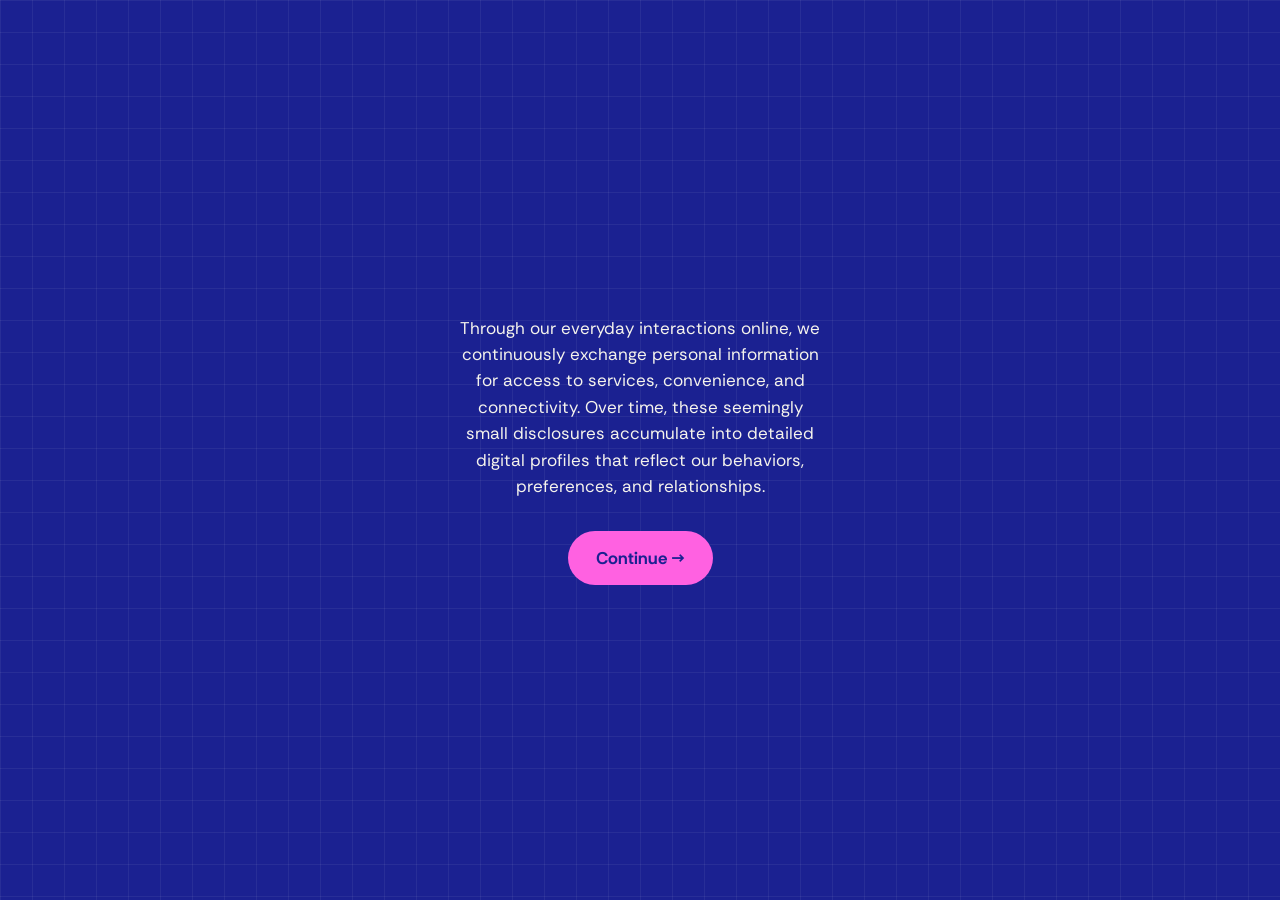
==== mobile.html @ e5feadec "Add mobile.html (portrait rebuild — S0/S1/S2 done) + auto-redirect from index for touch/narrow viewp" ====
<!DOCTYPE html>
<html lang="en">
<head>
  <meta charset="UTF-8" />
  <meta name="viewport" content="width=device-width, initial-scale=1.0, viewport-fit=cover, user-scalable=no" />
  <meta name="theme-color" content="#1b2191" />
  <title>AI Scams — Mobile</title>
  <link rel="preconnect" href="https://fonts.googleapis.com">
  <link rel="preconnect" href="https://fonts.gstatic.com" crossorigin>
  <link href="https://fonts.googleapis.com/css2?family=Rethink+Sans:ital,wght@0,400..800;1,400..800&display=swap" rel="stylesheet">
  <style>
    /* ═══════════════ RESET ═══════════════ */
    * { box-sizing: border-box; margin: 0; padding: 0; -webkit-tap-highlight-color: transparent; }
    html, body {
      width: 100%;
      height: 100%;
      overflow: hidden;
      overscroll-behavior: none;
      font-family: 'Rethink Sans', system-ui, -apple-system, sans-serif;
      background: #000;
      color: #fff;
      -webkit-font-smoothing: antialiased;
    }
    img { display: block; max-width: 100%; }
    button { font-family: inherit; cursor: pointer; border: none; background: none; color: inherit; }
    a { color: inherit; }

    /* ═══════════════ STAGE ═══════════════ */
    .stage {
      position: fixed;
      inset: 0;
      background: #1b2191;
      overflow: hidden;
    }

    /* Grid background pattern */
    .grid-bg {
      position: absolute;
      inset: 0;
      background-image:
        linear-gradient(rgba(255,255,255,0.06) 1px, transparent 1px),
        linear-gradient(90deg, rgba(255,255,255,0.06) 1px, transparent 1px);
      background-size: 32px 32px;
      pointer-events: none;
    }

    /* ═══════════════ SCREENS ═══════════════ */
    .screen {
      position: absolute;
      inset: 0;
      display: none;
      flex-direction: column;
      padding: max(env(safe-area-inset-top), 20px) 22px max(env(safe-area-inset-bottom), 20px);
      overflow-y: auto;
      overscroll-behavior: contain;
      animation: screenIn 0.45s cubic-bezier(0.22, 0.61, 0.36, 1);
    }
    .screen.active { display: flex; }
    @keyframes screenIn {
      from { opacity: 0; transform: translateY(12px); }
      to   { opacity: 1; transform: translateY(0); }
    }

    .screen::-webkit-scrollbar { display: none; }

    /* ═══════════════ SHARED ═══════════════ */
    .pill {
      display: inline-block;
      padding: 6px 14px;
      border-radius: 999px;
      background: #6767ae;
      color: #fff;
      font-size: 13px;
      font-weight: 500;
    }
    .step-label {
      font-style: italic;
      color: #FF61E1;
      font-size: 15px;
      font-weight: 500;
    }
    .step-title {
      font-style: italic;
      color: #FF61E1;
      font-size: 36px;
      font-weight: 700;
      line-height: 1.05;
      letter-spacing: -0.5px;
    }
    .continue-btn {
      display: inline-flex;
      align-items: center;
      justify-content: center;
      gap: 8px;
      padding: 16px 28px;
      border-radius: 999px;
      background: #FF61E1;
      color: #1b2191;
      font-size: 17px;
      font-weight: 700;
      transition: transform 0.15s ease, opacity 0.2s ease;
      min-height: 52px;
    }
    .continue-btn:active { transform: scale(0.97); }
    .continue-btn:disabled { opacity: 0.35; pointer-events: none; }

    .scroll-hint {
      position: absolute;
      bottom: max(env(safe-area-inset-bottom), 16px);
      left: 50%;
      transform: translateX(-50%);
      display: flex;
      flex-direction: column;
      align-items: center;
      gap: 6px;
      opacity: 0.6;
      pointer-events: none;
      font-size: 11px;
      color: #fff;
      letter-spacing: 0.5px;
    }
    .scroll-hint .chev {
      width: 16px; height: 16px;
      border-right: 2px solid #fff;
      border-bottom: 2px solid #fff;
      transform: rotate(45deg);
      animation: chevPulse 1.5s ease-in-out infinite;
    }
    @keyframes chevPulse {
      0%, 100% { transform: rotate(45deg) translate(-3px, -3px); opacity: 0.4; }
      50%      { transform: rotate(45deg) translate(3px, 3px);  opacity: 1; }
    }

    /* ═══════════════ SCREEN 0 — Intro ═══════════════ */
    #screen-0 { justify-content: center; align-items: center; text-align: center; gap: 32px; }
    .s0-text {
      font-size: 17px;
      line-height: 1.55;
      font-weight: 400;
      color: #f5f3ec;
      max-width: 360px;
    }

    /* ═══════════════ SCREEN 1 — Form ═══════════════ */
    #screen-1 {
      padding-top: max(env(safe-area-inset-top), 24px);
    }
    .s1-title {
      font-style: italic;
      color: #FF61E1;
      font-size: 26px;
      font-weight: 700;
      margin-bottom: 14px;
    }
    .s1-section { margin-bottom: 24px; }
    .bio-group { margin-bottom: 16px; }
    .bio-label {
      font-size: 13px;
      font-weight: 600;
      color: #efe8d4;
      margin-bottom: 8px;
      letter-spacing: 0.3px;
    }
    .chips {
      display: flex;
      flex-wrap: wrap;
      gap: 8px;
    }
    .chip {
      padding: 9px 14px;
      border-radius: 999px;
      background: rgba(255,255,255,0.08);
      color: #fff;
      font-size: 13px;
      font-weight: 500;
      border: 1px solid rgba(255,255,255,0.18);
      transition: all 0.18s ease;
      min-height: 38px;
    }
    .chip:active { transform: scale(0.95); }
    .chip.selected {
      background: #FF61E1;
      color: #1b2191;
      border-color: #FF61E1;
      font-weight: 700;
    }
    #s1-continue-wrap {
      position: sticky;
      bottom: 0;
      padding: 16px 0 max(env(safe-area-inset-bottom), 12px);
      background: linear-gradient(180deg, transparent, #1b2191 30%);
      margin-top: 12px;
      display: flex;
      justify-content: center;
    }

    /* ═══════════════ SCREEN 2 — PWNED ═══════════════ */
    #screen-2 {
      justify-content: center;
      align-items: center;
      text-align: center;
      gap: 24px;
    }
    #screen-2.active { animation: screenIn 0.45s cubic-bezier(0.22,0.61,0.36,1), s2Shake 0.6s ease-out 0.3s; }
    @keyframes s2Shake {
      0%, 100% { transform: translateX(0); }
      20% { transform: translateX(-6px); }
      40% { transform: translateX(6px); }
      60% { transform: translateX(-3px); }
      80% { transform: translateX(3px); }
    }
    .s2-emoji-bg {
      position: absolute;
      inset: 0;
      pointer-events: none;
    }
    .s2-emoji-bg span {
      position: absolute;
      font-size: 28px;
      opacity: 0.55;
      filter: blur(0.5px);
    }
    .s2-emoji-bg span:nth-child(1) { top: 8%;  left: 12%; transform: rotate(-15deg); }
    .s2-emoji-bg span:nth-child(2) { top: 18%; right: 14%; transform: rotate(12deg); font-size: 22px; }
    .s2-emoji-bg span:nth-child(3) { top: 38%; left: 6%;  transform: rotate(5deg);   font-size: 24px; }
    .s2-emoji-bg span:nth-child(4) { top: 62%; right: 8%; transform: rotate(-8deg);  font-size: 30px; }
    .s2-emoji-bg span:nth-child(5) { bottom: 18%; left: 16%; transform: rotate(18deg); font-size: 22px; }
    .s2-emoji-bg span:nth-child(6) { bottom: 26%; right: 18%; transform: rotate(-22deg); }
    .s2-devil-big {
      font-size: 140px;
      line-height: 1;
      animation: devilFloat 3s ease-in-out infinite;
    }
    @keyframes devilFloat {
      0%, 100% { transform: translateY(0) rotate(-3deg); }
      50%      { transform: translateY(-8px) rotate(3deg); }
    }
    .s2-pwned-text {
      font-size: 40px;
      font-weight: 800;
      font-style: italic;
      line-height: 1.05;
      letter-spacing: -1px;
    }
    .s2-pwned-text .pwned-pink { color: #FF61E1; display: block; font-size: 56px; }
    .s2-link {
      font-size: 14px;
      color: #efe8d4;
      text-decoration: underline;
      opacity: 0.85;
    }

    /* ═══════════════ Rotation hint (landscape lock-out) ═══════════════ */
    .rotate-hint {
      position: fixed;
      inset: 0;
      background: #1b2191;
      display: none;
      flex-direction: column;
      align-items: center;
      justify-content: center;
      text-align: center;
      padding: 24px;
      gap: 18px;
      z-index: 9999;
    }
    .rotate-hint p { font-size: 16px; color: #efe8d4; max-width: 280px; line-height: 1.4; }
    .rotate-hint .icon { font-size: 56px; animation: rotateSpin 2s ease-in-out infinite; }
    @keyframes rotateSpin {
      0%, 100% { transform: rotate(-90deg); }
      50%      { transform: rotate(0deg); }
    }
    @media (orientation: landscape) and (max-height: 500px) {
      .rotate-hint { display: flex; }
    }
  </style>
</head>
<body>

  <div class="stage">
    <div class="grid-bg"></div>

    <!-- ═══════════════ SCREEN 0 — Intro ═══════════════ -->
    <section class="screen active" id="screen-0">
      <p class="s0-text">
        Through our everyday interactions online, we continuously exchange personal information for access to services, convenience, and connectivity. Over time, these seemingly small disclosures accumulate into detailed digital profiles that reflect our behaviors, preferences, and relationships.
      </p>
      <button class="continue-btn" id="s0-continue">Continue →</button>
    </section>

    <!-- ═══════════════ SCREEN 1 — Form ═══════════════ -->
    <section class="screen" id="screen-1">
      <p class="s1-title">Who are you?</p>

      <div class="s1-section">
        <div class="bio-group" data-group="age">
          <p class="bio-label">Age</p>
          <div class="chips">
            <button class="chip" data-value="<18">&lt;18</button>
            <button class="chip" data-value="18-24">18-24</button>
            <button class="chip" data-value="25-34">25-34</button>
            <button class="chip" data-value="35-44">35-44</button>
            <button class="chip" data-value="45-54">45-54</button>
            <button class="chip" data-value="55-64">55-64</button>
            <button class="chip" data-value=">65">&gt;65</button>
          </div>
        </div>

        <div class="bio-group" data-group="sex">
          <p class="bio-label">Sex</p>
          <div class="chips">
            <button class="chip" data-value="male">Male</button>
            <button class="chip" data-value="female">Female</button>
            <button class="chip" data-value="non-binary">Non-binary</button>
          </div>
        </div>

        <div class="bio-group" data-group="occupation">
          <p class="bio-label">Occupation</p>
          <div class="chips">
            <button class="chip" data-value="student">Student</button>
            <button class="chip" data-value="salaried">Salaried</button>
            <button class="chip" data-value="un-employed">Un-employed</button>
            <button class="chip" data-value="self-employed">Self-employed</button>
          </div>
        </div>
      </div>

      <div class="s1-section">
        <p class="s1-title" style="font-size:22px;margin-bottom:10px;">Do you have?</p>
        <div class="chips" data-group="have">
          <button class="chip" data-value="mobile-number">Mobile number</button>
          <button class="chip" data-value="bank-account">Bank account</button>
          <button class="chip" data-value="pan-number">PAN number</button>
          <button class="chip" data-value="aadhar-number">Aadhar number</button>
          <button class="chip" data-value="passport">Passport</button>
          <button class="chip" data-value="demat-account">Demat account</button>
          <button class="chip" data-value="instagram">Instagram</button>
          <button class="chip" data-value="facebook">Facebook</button>
          <button class="chip" data-value="whatsapp">Whatsapp</button>
          <button class="chip" data-value="gmail">Gmail</button>
          <button class="chip" data-value="telegram">Telegram</button>
        </div>
      </div>

      <div id="s1-continue-wrap">
        <button class="continue-btn" id="s1-continue" disabled>Continue →</button>
      </div>
    </section>

    <!-- ═══════════════ SCREEN 2 — PWNED ═══════════════ -->
    <section class="screen" id="screen-2">
      <div class="s2-emoji-bg">
        <span>😈</span><span>😈</span><span>😈</span>
        <span>😈</span><span>😈</span><span>😈</span>
      </div>
      <div class="s2-devil-big">😈</div>
      <p class="s2-pwned-text">
        You&rsquo;ve been
        <span class="pwned-pink">PWNED!!</span>
      </p>
      <a class="s2-link" href="https://haveibeenpwned.com" target="_blank" rel="noopener">haveibeenpwned.com</a>
      <div class="scroll-hint">
        <span>swipe up to continue</span>
        <div class="chev"></div>
      </div>
    </section>

    <!-- More screens (3..15) — to be built next iteration -->
    <section class="screen" id="screen-placeholder">
      <div style="margin:auto;text-align:center;padding:40px;">
        <p class="step-label">Coming soon</p>
        <h2 class="step-title" style="margin-top:8px;">More screens<br>under construction</h2>
        <p style="margin-top:18px;font-size:14px;opacity:0.7;">Screens 3–15 will be redesigned for portrait mobile in the next iteration.</p>
      </div>
    </section>

  </div>

  <!-- Landscape rotation hint (small phones held sideways) -->
  <div class="rotate-hint">
    <div class="icon">📱</div>
    <p>Please rotate your phone to portrait for the best experience.</p>
  </div>

  <script>
    /* ═══════════════ STATE ═══════════════ */
    const state = {
      age: null,
      sex: null,
      occupation: null,
      have: new Set(),
    };

    const SCREEN_IDS = ['screen-0', 'screen-1', 'screen-2', 'screen-placeholder'];
    let currentScreenIdx = 0;

    function showScreen(idx) {
      if (idx < 0 || idx >= SCREEN_IDS.length) return;
      const cur = document.querySelector('.screen.active');
      if (cur) cur.classList.remove('active');
      const next = document.querySelector('#' + SCREEN_IDS[idx]);
      if (next) next.classList.add('active');
      currentScreenIdx = idx;
      window.scrollTo(0, 0);
    }

    function jumpForward()  { showScreen(currentScreenIdx + 1); }
    function jumpBackward() { showScreen(currentScreenIdx - 1); }

    /* ═══════════════ S0 → S1 ═══════════════ */
    document.querySelector('#s0-continue').addEventListener('click', () => showScreen(1));

    /* ═══════════════ S1 form — chips & continue ═══════════════ */
    const s1 = document.querySelector('#screen-1');
    const s1Continue = document.querySelector('#s1-continue');

    s1.querySelectorAll('.bio-group').forEach(group => {
      const groupName = group.dataset.group;
      group.querySelectorAll('.chip').forEach(chip => {
        chip.addEventListener('click', () => {
          group.querySelectorAll('.chip').forEach(c => c.classList.remove('selected'));
          chip.classList.add('selected');
          state[groupName] = chip.dataset.value;
          refreshS1Continue();
        });
      });
    });

    s1.querySelector('[data-group="have"]').querySelectorAll('.chip').forEach(chip => {
      chip.addEventListener('click', () => {
        const val = chip.dataset.value;
        if (state.have.has(val)) { state.have.delete(val); chip.classList.remove('selected'); }
        else { state.have.add(val); chip.classList.add('selected'); }
        refreshS1Continue();
      });
    });

    function refreshS1Continue() {
      const ok = state.age && state.sex && state.occupation && state.have.size > 0;
      s1Continue.disabled = !ok;
    }

    s1Continue.addEventListener('click', () => {
      if (s1Continue.disabled) return;
      showScreen(2);
    });

    /* ═══════════════ SCROLL / SWIPE navigation (S2 onward) ═══════════════ */
    let lastAdvance = 0;
    function tryAdvance(direction) {
      const now = Date.now();
      if (now - lastAdvance < 700) return;
      // Don't hijack S0 (button-driven) or S1 (form-driven, may need scroll-within)
      if (currentScreenIdx <= 1) return;
      lastAdvance = now;
      if (direction > 0) jumpForward();
      else if (direction < 0 && currentScreenIdx >= 3) jumpBackward();
    }

    // Wheel (for desktop testing)
    window.addEventListener('wheel', (e) => {
      if (Math.abs(e.deltaY) < 4) return;
      tryAdvance(e.deltaY > 0 ? 1 : -1);
    }, { passive: true });

    // Touch swipe
    let touchStartY = null;
    window.addEventListener('touchstart', (e) => {
      if (e.touches.length !== 1) return;
      touchStartY = e.touches[0].clientY;
    }, { passive: true });
    window.addEventListener('touchend', (e) => {
      if (touchStartY === null) return;
      const endY = (e.changedTouches[0] || {}).clientY;
      if (endY === undefined) return;
      const dy = touchStartY - endY;
      touchStartY = null;
      if (Math.abs(dy) < 40) return;            // ignore taps / tiny drags
      tryAdvance(dy > 0 ? 1 : -1);
    }, { passive: true });

    /* ═══════════════ Refresh-friendly safeguards ═══════════════ */
    // Block iOS rubber-band scroll on the body (per-screen overflow handles content scroll)
    document.body.addEventListener('touchmove', (e) => {
      const target = e.target.closest('.screen');
      if (!target) e.preventDefault();
    }, { passive: false });
  </script>
</body>
</html>
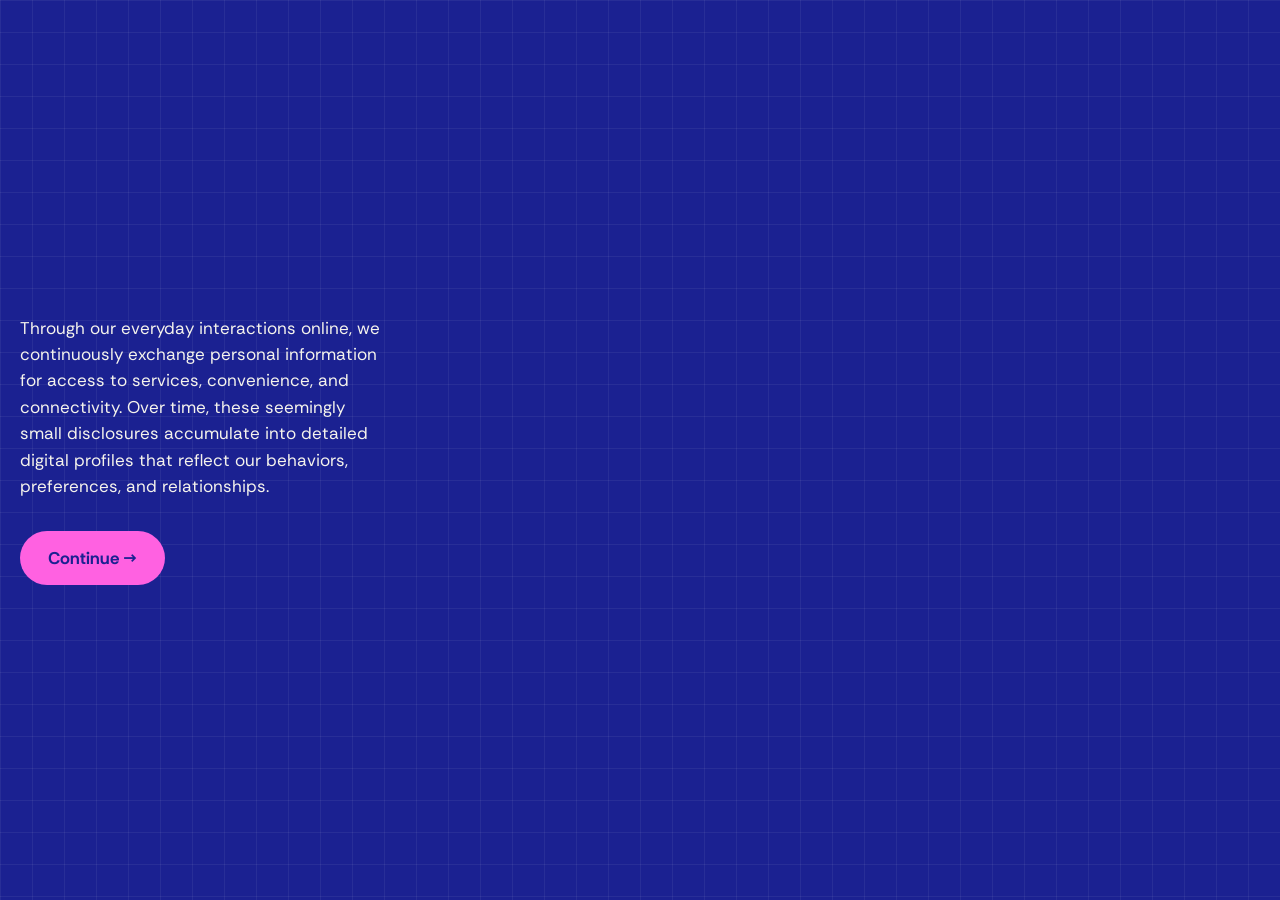
==== commit 7bf42900: "Mobile: left-align S0 intro; match desktop colors (green pills, magenta step titles, beige tactic pi" ====
--- a/mobile.html
+++ b/mobile.html
@@ -132,14 +132,16 @@
     }
 
     /* ═══════════════ SCREEN 0 — Intro ═══════════════ */
-    #screen-0 { justify-content: center; align-items: center; text-align: center; gap: 32px; }
+    #screen-0 { justify-content: center; align-items: flex-start; text-align: left; gap: 32px; padding-left: 20px; padding-right: 20px; }
     .s0-text {
       font-size: 17px;
       line-height: 1.55;
       font-weight: 400;
       color: #f5f3ec;
       max-width: 360px;
-    }
+      text-align: left;
+    }
+    #screen-0 .continue-btn { align-self: flex-start; }
 
     /* ═══════════════ SCREEN 1 — Form ═══════════════ */
     #screen-1 {
@@ -249,6 +251,125 @@
       text-decoration: underline;
       opacity: 0.85;
     }
+
+    /* ═══════════════ Shared step header (desktop magenta) ═══════════════ */
+    .step-head { display:flex; flex-direction:column; gap:4px; margin-bottom:14px; }
+    .step-head .step-num { font-size:18px; color:#fff; font-weight:400; }
+    .step-head .step-name { font-size:36px; font-style:italic; color:#d91cff; font-weight:600; letter-spacing:-0.5px; line-height:1.05; }
+
+    /* AI factor pills row — desktop palette */
+    .factor-pills { display:flex; flex-wrap:wrap; gap:6px; margin-bottom:6px; align-items:center; }
+    .factor-pills .pill {
+      background: rgba(237, 227, 226, 0.36);
+      color:#211d07;
+      font-size:12px; font-weight:400;
+      padding:5px 12px; border-radius:36px;
+    }
+    .factor-pills .pill.active { background:#7bf12c; color:#211d07; font-weight:500; }
+    .factor-pills .caption { width:100%; font-size:11px; color:rgba(255,255,255,0.4); margin-top:4px; }
+
+    .info-card {
+      background:#efe8d4; color:#1b2191; border-radius:14px;
+      padding:16px 18px; font-size:13px; line-height:1.45;
+    }
+    .info-card.dark { background:#2a319f; color:#efe8d4; }
+    .info-card p + p { margin-top:8px; }
+    .info-card strong { color:#1b2191; font-weight:700; }
+    .info-card.dark strong { color:#FF61E1; }
+    .info-card ul { padding-left:18px; margin-top:6px; }
+    .info-card ul li { margin-bottom:4px; }
+
+    /* ═══════════════ SCREEN 3 — Data Harvesting ═══════════════ */
+    #screen-3 { gap:14px; padding-top:24px; padding-bottom:80px; }
+    .s3-hero {
+      align-self:center; width:120px; height:120px;
+      filter: drop-shadow(0 12px 24px rgba(0,0,0,0.3));
+      animation: floatY 3.5s ease-in-out infinite;
+    }
+    .s3-hero img { width:100%; height:100%; object-fit:contain; }
+    @keyframes floatY { 0%,100%{transform:translateY(0)} 50%{transform:translateY(-10px)} }
+    .s3-crawlers { display:flex; justify-content:space-around; margin-top:-8px; }
+    .s3-crawlers img { width:26px; height:26px; object-fit:contain; opacity:0.85; animation: crawl 2.5s ease-in-out infinite, virusWobble 0.5s ease-in-out infinite; }
+    .s3-crawlers img:nth-child(2) { animation-delay: 0.4s, 0.1s; }
+    .s3-crawlers img:nth-child(3) { animation-delay: 0.8s, 0.2s; }
+    .s3-crawlers img:nth-child(4) { animation-delay: 1.2s, 0.3s; }
+    .s3-crawlers img:nth-child(5) { animation-delay: 1.6s, 0.4s; }
+    @keyframes crawl { 0%,100%{transform:translateX(0)} 50%{transform:translateX(8px)} }
+    @keyframes virusWobble { 0%,100%{filter:hue-rotate(0)} 50%{filter:hue-rotate(15deg)} }
+
+    /* ═══════════════ SCREEN 4 — Profile Card ═══════════════ */
+    #screen-4 { justify-content:center; align-items:center; gap:14px; padding-top:40px; padding-bottom:80px; position:relative; }
+    .s4-id-bg {
+      position:absolute; top:50px; right:0;
+      width:140px; height:140px; opacity:0.6; transform:rotate(15deg);
+      pointer-events:none; z-index:0;
+    }
+    .s4-id-bg img { width:100%; height:100%; object-fit:contain; }
+    .s4-card {
+      width:100%; max-width:340px;
+      background:#efe8d4; color:#1b2191;
+      border-radius:18px; padding:22px 20px;
+      box-shadow: 0 12px 32px rgba(0,0,0,0.35);
+      display:flex; flex-direction:column; gap:12px;
+      z-index:1;
+    }
+    .s4-avatar {
+      width:96px; height:96px; border-radius:50%;
+      background:#FF61E1; align-self:center;
+      display:flex; align-items:center; justify-content:center;
+      overflow:hidden;
+    }
+    .s4-avatar img { width:100%; height:100%; object-fit:cover; }
+    .s4-name { font-size:24px; font-weight:800; text-align:center; }
+    .s4-details {
+      display:flex; flex-wrap:wrap; gap:6px; justify-content:center;
+    }
+    .s4-details span {
+      background:#1b2191; color:#efe8d4;
+      padding:4px 10px; border-radius:999px;
+      font-size:11px; font-weight:500;
+    }
+    .s4-ids { display:flex; flex-direction:column; gap:4px; font-size:12px; padding-top:8px; border-top:1px dashed rgba(27,33,145,0.25); }
+    .s4-ids span { display:block; }
+    .s4-bio {
+      font-size:12px; line-height:1.45; opacity:0.85;
+      padding-top:8px; border-top:1px dashed rgba(27,33,145,0.25);
+    }
+
+    /* ═══════════════ SCREEN 5 — Synthesis (4 tactics) ═══════════════ */
+    #screen-5 { gap:14px; padding-top:24px; padding-bottom:80px; }
+    .s5-scammer {
+      align-self:center; width:130px; height:130px;
+      filter: drop-shadow(0 8px 18px rgba(255,97,225,0.35));
+      animation: floatY 3.5s ease-in-out infinite;
+    }
+    .s5-scammer img { width:100%; height:100%; object-fit:contain; }
+    .s5-tactics { display:flex; flex-direction:column; gap:14px; }
+    .s5-tactic { display:flex; flex-direction:column; gap:6px; }
+    .s5-tactic-pill {
+      align-self:flex-start;
+      background:#ede3e2; color:#211d07;
+      font-size:13px; font-weight:400;
+      padding:6px 14px; border-radius:51px;
+    }
+    .s5-tactic-text { font-size:13px; line-height:1.45; color:#fff; padding-left:4px; }
+    .s5-tactic-text p + p { margin-top:4px; opacity:0.8; }
+    .s5-victim-mini {
+      margin-top:8px;
+      background:#efe8d4; color:#1b2191;
+      border-radius:12px; padding:10px 12px;
+      display:flex; align-items:center; gap:10px;
+    }
+    .s5-mini-avatar {
+      width:40px; height:40px; border-radius:50%;
+      background:#FF61E1; display:flex; align-items:center; justify-content:center;
+      overflow:hidden; flex-shrink:0;
+    }
+    .s5-mini-avatar img { width:100%; height:100%; object-fit:cover; }
+    .s5-mini-info { flex:1; min-width:0; }
+    .s5-mini-name { font-size:13px; font-weight:700; }
+    .s5-mini-meta { font-size:10px; opacity:0.7; }
+    .s5-victim-label-mini { font-size:10px; opacity:0.6; letter-spacing:1px; text-transform:uppercase; margin-bottom:-4px; }
 
     /* ═══════════════ Rotation hint (landscape lock-out) ═══════════════ */
     .rotate-hint {
@@ -366,7 +487,131 @@
       </div>
     </section>
 
-    <!-- More screens (3..15) — to be built next iteration -->
+    <!-- ═══════════════ SCREEN 3 — Data Harvesting ═══════════════ -->
+    <section class="screen" id="screen-3">
+      <div class="factor-pills">
+        <span class="pill active">Scalability</span>
+        <span class="pill">Believability</span>
+        <span class="pill">Personalization</span>
+        <span class="caption">Factors amplified by AI.</span>
+      </div>
+
+      <div class="step-head">
+        <span class="step-num">Step 1.</span>
+        <span class="step-name">Data Harvesting</span>
+      </div>
+
+      <div class="s3-hero"><img src="assets/robot-cool.png" alt=""></div>
+      <div class="s3-crawlers">
+        <img src="assets/alien-monster.png" alt="">
+        <img src="assets/alien-monster.png" alt="">
+        <img src="assets/alien-monster.png" alt="">
+        <img src="assets/alien-monster.png" alt="">
+        <img src="assets/alien-monster.png" alt="">
+      </div>
+
+      <div class="info-card">
+        <p><strong>Goal:</strong> Gather raw material to make the scam believable.</p>
+        <p>Scammers collect:</p>
+        <ul>
+          <li>Voice clips (social media videos, WhatsApp audios)</li>
+          <li>Photos/videos (Instagram, LinkedIn, Facebook)</li>
+          <li>Personal info (job, family, phone number)</li>
+          <li>Leaked data (emails, passwords, bank info)</li>
+          <li>Organizational details (who reports to whom)</li>
+        </ul>
+      </div>
+
+      <div class="info-card dark">
+        <p><strong>AI's role:</strong> Helps scrape, organize, and profile victims fast. Even tiny data points become powerful when AI stitches them together.</p>
+        <p>Without data, there is no personalization. Without personalization, AI scams lose power.</p>
+      </div>
+
+      <div class="scroll-hint">
+        <span>swipe up to continue</span>
+        <div class="chev"></div>
+      </div>
+    </section>
+
+    <!-- ═══════════════ SCREEN 4 — Profile Card ═══════════════ -->
+    <section class="screen" id="screen-4">
+      <div class="s4-id-bg"><img src="assets/id-card.png" alt=""></div>
+      <div class="s4-card">
+        <div class="s4-avatar" id="s4-avatar"><img src="assets/man-red-hair.png" alt="" id="s4-avatar-img"></div>
+        <p class="s4-name" id="s4-name">—</p>
+        <div class="s4-details" id="s4-details"></div>
+        <div class="s4-ids" id="s4-ids"></div>
+        <p class="s4-bio" id="s4-bio">—</p>
+      </div>
+      <div class="scroll-hint">
+        <span>swipe up to continue</span>
+        <div class="chev"></div>
+      </div>
+    </section>
+
+    <!-- ═══════════════ SCREEN 5 — Synthesis ═══════════════ -->
+    <section class="screen" id="screen-5">
+      <div class="factor-pills">
+        <span class="pill">Scalability</span>
+        <span class="pill active">Believability</span>
+        <span class="pill active">Personalization</span>
+        <span class="caption">Factors amplified by AI.</span>
+      </div>
+
+      <div class="step-head">
+        <span class="step-num">Step 2.</span>
+        <span class="step-name">Synthesis</span>
+      </div>
+
+      <div class="s5-scammer"><img src="assets/scammer.png" alt=""></div>
+
+      <div class="s5-tactics">
+        <div class="s5-tactic">
+          <div class="s5-tactic-pill">Authority Fabrication</div>
+          <div class="s5-tactic-text">
+            <p>Scammer claims institutional power.</p>
+            <p>Examples: police, bank official, tax officer, courier, telecom, HR.</p>
+          </div>
+        </div>
+        <div class="s5-tactic">
+          <div class="s5-tactic-pill">Distress Manipulation</div>
+          <div class="s5-tactic-text">
+            <p>Scammer performs vulnerability to trigger rescue instinct.</p>
+            <p>Examples: stranded traveler, medical emergency plea, charity fraud.</p>
+          </div>
+        </div>
+        <div class="s5-tactic">
+          <div class="s5-tactic-pill">Affinity Exploitation</div>
+          <div class="s5-tactic-text">
+            <p>Scammer builds perceived similarity or attraction.</p>
+            <p>Examples: romance scams, "insider" investment groups, shared community, alumni networks.</p>
+          </div>
+        </div>
+        <div class="s5-tactic">
+          <div class="s5-tactic-pill">Identity Hijacking</div>
+          <div class="s5-tactic-text">
+            <p>Scammer impersonates someone already trusted.</p>
+            <p>Examples: brother in emergency, CEO asking for transfer, friend requesting OTP.</p>
+          </div>
+        </div>
+      </div>
+
+      <p class="s5-victim-label-mini">Victim</p>
+      <div class="s5-victim-mini" id="s5-victim-mini">
+        <div class="s5-mini-avatar" id="s5-mini-avatar"><img src="assets/man-red-hair.png" alt="" id="s5-mini-avatar-img"></div>
+        <div class="s5-mini-info">
+          <div class="s5-mini-name" id="s5-mini-name">—</div>
+          <div class="s5-mini-meta" id="s5-mini-meta">—</div>
+        </div>
+      </div>
+
+      <div class="scroll-hint">
+        <span>swipe up to continue</span>
+        <div class="chev"></div>
+      </div>
+    </section>
+
+    <!-- More screens (6..15) — to be built next iteration -->
     <section class="screen" id="screen-placeholder">
       <div style="margin:auto;text-align:center;padding:40px;">
         <p class="step-label">Coming soon</p>
@@ -392,7 +637,7 @@
       have: new Set(),
     };
 
-    const SCREEN_IDS = ['screen-0', 'screen-1', 'screen-2', 'screen-placeholder'];
+    const SCREEN_IDS = ['screen-0', 'screen-1', 'screen-2', 'screen-3', 'screen-4', 'screen-5', 'screen-placeholder'];
     let currentScreenIdx = 0;
 
     function showScreen(idx) {
@@ -403,6 +648,9 @@
       if (next) next.classList.add('active');
       currentScreenIdx = idx;
       window.scrollTo(0, 0);
+      // Lazy populates
+      if (SCREEN_IDS[idx] === 'screen-4') populatePersona();
+      if (SCREEN_IDS[idx] === 'screen-5') populateVictimMini();
     }
 
     function jumpForward()  { showScreen(currentScreenIdx + 1); }
@@ -486,6 +734,99 @@
       const target = e.target.closest('.screen');
       if (!target) e.preventDefault();
     }, { passive: false });
+
+    /* ═══════════════ PERSONA GENERATOR ═══════════════ */
+    const NAMES = {
+      male: ['Chandu','Rahul','Arjun','Vikram','Sanjay','Amit','Ravi','Deepak','Manoj','Kiran'],
+      female: ['Priya','Anita','Sneha','Kavita','Meera','Pooja','Ritika','Swati','Neha','Divya'],
+      'non-binary': ['Amar','Kiran','Jaya','Preet','Sasha','Noor','Arin','Tara','Dev','Rishi']
+    };
+    const CITIES = ['Mumbai, MH','Delhi, DL','Bangalore, KA','Hyderabad, TG','Pune, MH','Chennai, TN','Kolkata, WB','Nagpur, MH','Jaipur, RJ','Lucknow, UP'];
+    const pick = arr => arr[Math.floor(Math.random() * arr.length)];
+    const randDigits = n => Array.from({ length: n }, () => Math.floor(Math.random() * 10)).join('');
+
+    // Persona cache so S4/S5 stay consistent on re-entry
+    let personaCache = null;
+
+    function buildPersona() {
+      // Default fallbacks if form was skipped
+      if (!state.age) state.age = '25-34';
+      if (!state.sex) state.sex = 'male';
+      if (!state.occupation) state.occupation = 'salaried';
+      if (state.have.size === 0) {
+        ['mobile-number','aadhar-number','pan-number','bank-account'].forEach(x => state.have.add(x));
+      }
+
+      const sex = state.sex, age = state.age, occ = state.occupation;
+      let ageNum;
+      if (age === '<18') ageNum = 16;
+      else if (age === '>65') ageNum = 68;
+      else { const [lo, hi] = age.split('-').map(Number); ageNum = lo + Math.floor(Math.random() * (hi - lo + 1)); }
+
+      const name = pick(NAMES[sex] || NAMES.male);
+      const city = pick(CITIES);
+      const mob = '9' + randDigits(9);
+      const sexLabel = sex === 'male' ? 'M' : sex === 'female' ? 'F' : 'NB';
+      const marital = ageNum < 22 ? 'Unmarried' : pick(['Married','Unmarried']);
+      const avatarSrc = sex === 'female'
+        ? pick(['assets/woman-red-hair.png','assets/woman-headscarf.png'])
+        : sex === 'non-binary'
+          ? 'assets/standing.png'
+          : 'assets/man-red-hair.png';
+
+      const randPAN = () => Array.from({ length: 5 }, () => 'ABCDEFGHIJKLMNOPQRSTUVWXYZ'[Math.floor(Math.random() * 26)]).join('') + randDigits(4) + 'A';
+      const idMap = {
+        'mobile-number': `Mob no. – ${mob}`,
+        'aadhar-number': `Aadhar – ${randDigits(12)}`,
+        'pan-number': `PAN – ${randPAN()}`,
+        'bank-account': `BANK – ${pick(['ICICI','SBI','HDFC','Axis','Kotak'])}`,
+        'demat-account': `Demat – ${pick(['Zerodha','Groww','Upstox'])}`,
+        'passport': `Passport – J${randDigits(7)}`,
+        'instagram': `IG – @${name.toLowerCase()}${randDigits(2)}`,
+        'facebook': `FB – ${name} ${pick(['Kumar','Sharma','Singh','Patel','Rao'])}`,
+        'whatsapp': `WhatsApp – ${mob}`,
+        'gmail': `Gmail – ${name.toLowerCase()}${randDigits(3)}@gmail.com`,
+        'telegram': `Telegram – @${name.toLowerCase()}_${randDigits(2)}`
+      };
+
+      const bios = {
+        student: `${name} spends hours scrolling through flashy ads and unbelievable offers with wide, trusting eyes. Believes messages that start with "Congratulations!" are surely meant just for them. Their hopeful heart clicks first and thinks later.`,
+        salaried: `${name} juggles work emails and personal messages on the same phone. After a long day, a convincing "urgent bank alert" feels real enough to click. Trusts official-looking logos. The fatigue of 9-to-5 makes every shortcut feel like a blessing.`,
+        'un-employed': `${name} spends hours online. Believes every "Congratulations!" message is meant just for them. Assumes everyone means well. Their hopeful heart always clicks first and thinks later.`,
+        'self-employed': `${name} is always looking for the next big opportunity. "10x returns" emails and "exclusive investment tips" feel like insider knowledge. Trusts people who talk business and moves fast without verifying.`
+      };
+
+      personaCache = {
+        name, ageNum, sexLabel, marital, occ, city, avatarSrc,
+        ids: [...state.have].map(k => idMap[k]).filter(Boolean),
+        bio: bios[occ] || bios.student
+      };
+      return personaCache;
+    }
+
+    function populatePersona() {
+      const p = personaCache || buildPersona();
+      document.querySelector('#s4-avatar-img').src = p.avatarSrc;
+      document.querySelector('#s4-name').textContent = p.name;
+      const occLabel = p.occ.charAt(0).toUpperCase() + p.occ.slice(1).replace('-', ' ');
+      const details = document.querySelector('#s4-details');
+      details.innerHTML = '';
+      [`${p.ageNum} ${p.sexLabel}`, p.marital, occLabel, p.city].forEach(t => {
+        const s = document.createElement('span'); s.textContent = t; details.appendChild(s);
+      });
+      const ids = document.querySelector('#s4-ids');
+      ids.innerHTML = '';
+      p.ids.forEach(t => { const s = document.createElement('span'); s.textContent = t; ids.appendChild(s); });
+      document.querySelector('#s4-bio').textContent = p.bio;
+    }
+
+    function populateVictimMini() {
+      const p = personaCache || buildPersona();
+      document.querySelector('#s5-mini-avatar-img').src = p.avatarSrc;
+      document.querySelector('#s5-mini-name').textContent = p.name;
+      document.querySelector('#s5-mini-meta').textContent =
+        `${p.ageNum} ${p.sexLabel} · ${p.marital} · ${p.city}`;
+    }
   </script>
 </body>
 </html>
